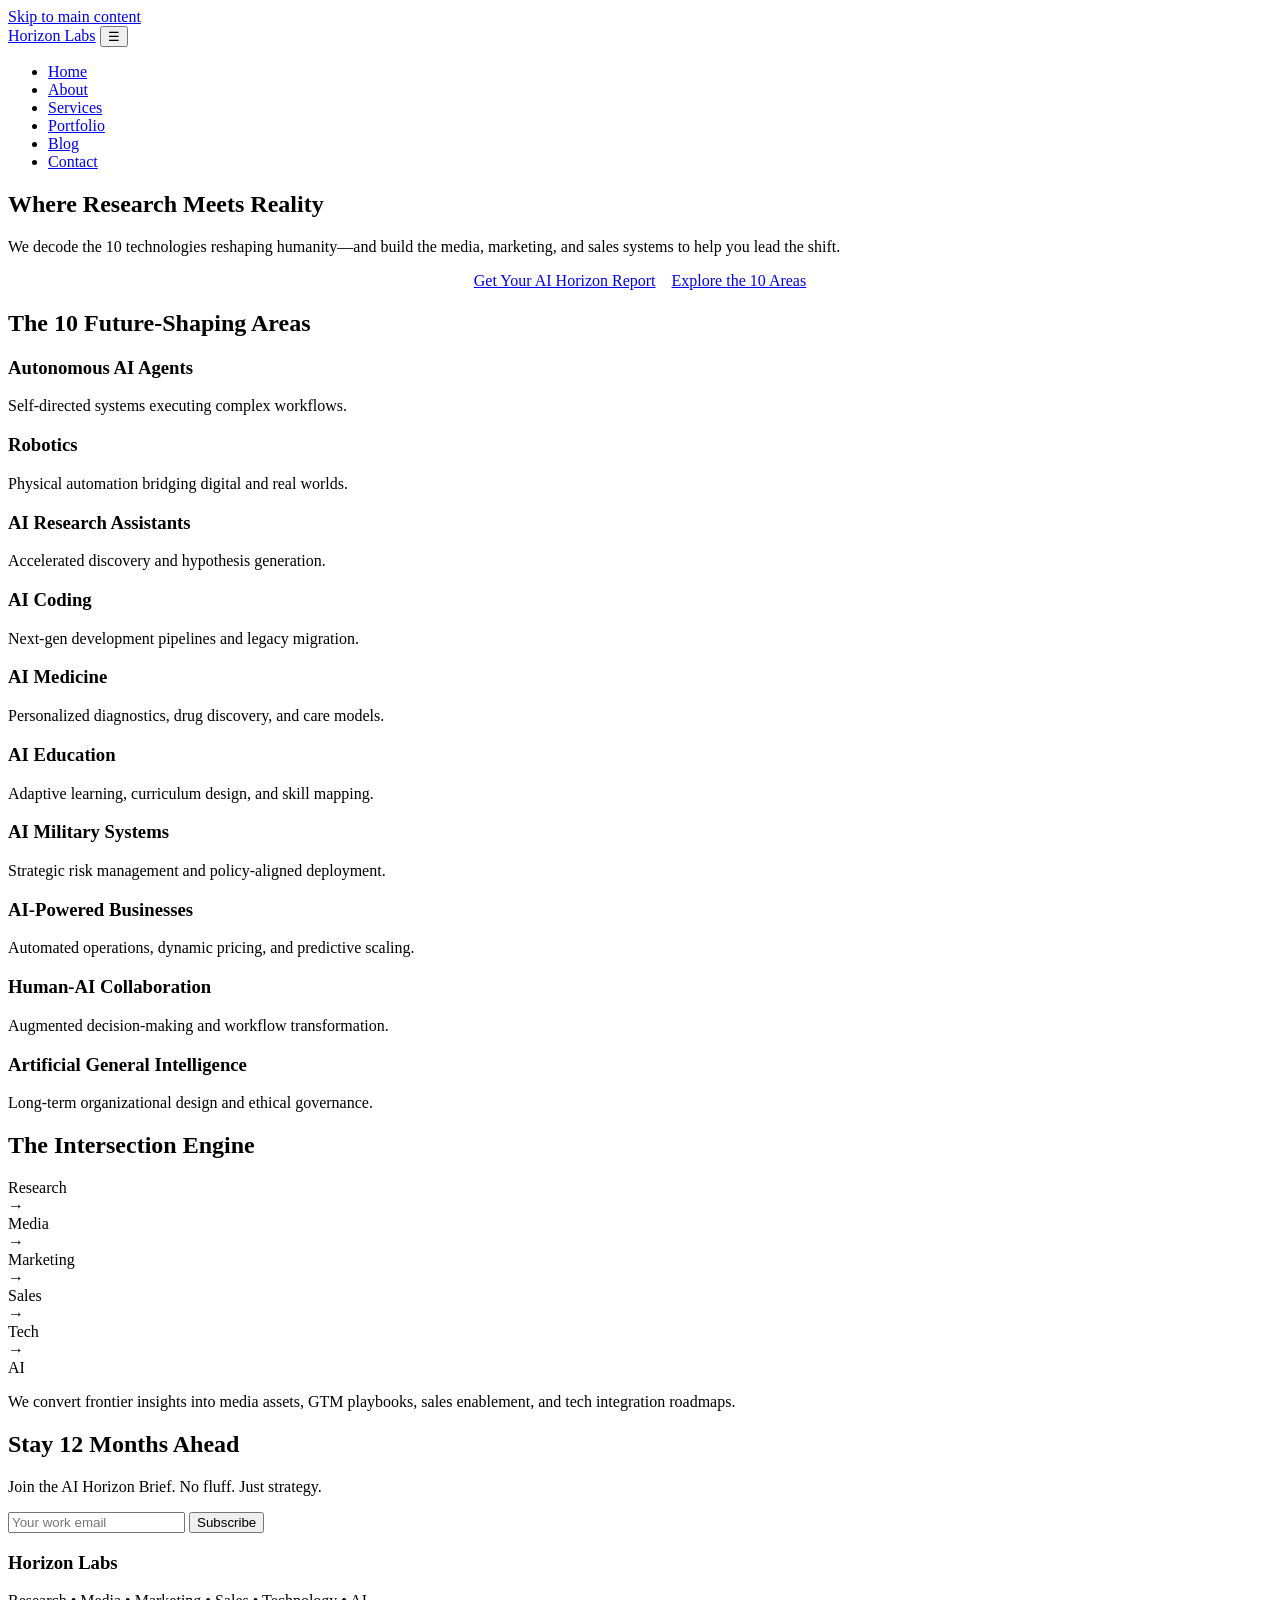
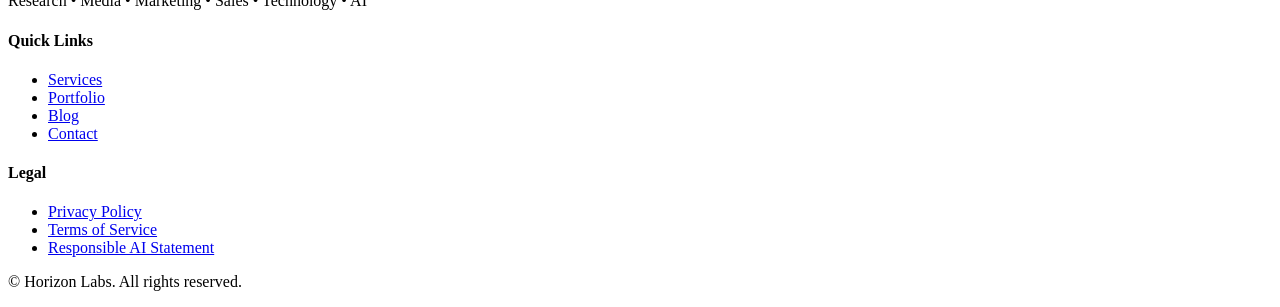
==== index.html @ a6e19e58 "Create index.html" ====
<!DOCTYPE html>
<html lang="en">
<head>
  <meta charset="UTF-8">
  <meta name="viewport" content="width=device-width, initial-scale=1.0">
  <meta name="description" content="We turn tomorrow’s AI breakthroughs into today’s business advantage. Research, media, marketing, sales, and tech integration for the next decade.">
  <title>Horizon Labs | AI Research & Market Strategy</title>
  <link rel="stylesheet" href="css/style.css">
  <link rel="icon" href="favicon/favicon.ico">
  <meta property="og:title" content="Horizon Labs | AI Research & Market Strategy">
  <meta property="og:description" content="We decode the 10 technologies reshaping humanity—and build the systems to help you lead the shift.">
  <meta property="og:type" content="website">
  <meta property="og:url" content="https://yourdomain.com">
  <meta property="og:image" content="images/og-image.jpg">
  <script type="application/ld+json">
  {"@context":"https://schema.org","@type":"Organization","name":"Horizon Labs","url":"https://yourdomain.com","logo":"images/logo.png","description":"Research, media, marketing, sales, and technology integration for AI-driven futures."}
  </script>
</head>
<body>
  <a href="#main-content" class="skip-link">Skip to main content</a>
  <header class="site-header">
    <nav class="nav" aria-label="Main navigation">
      <a href="index.html" class="logo" aria-label="Horizon Labs Home">Horizon Labs</a>
      <button class="nav-toggle" aria-expanded="false" aria-controls="main-menu" aria-label="Toggle navigation">☰</button>
      <ul id="main-menu" class="nav-list">
        <li><a href="index.html" aria-current="page">Home</a></li>
        <li><a href="about.html">About</a></li>
        <li><a href="services.html">Services</a></li>
        <li><a href="portfolio.html">Portfolio</a></li>
        <li><a href="blog.html">Blog</a></li>
        <li><a href="contact.html" class="btn btn-sm">Contact</a></li>
      </ul>
    </nav>
  </header>

  <main id="main-content">
    <section class="hero">
      <div class="container text-center">
        <h1>Where Research Meets Reality</h1>
        <p class="hero-sub">We decode the 10 technologies reshaping humanity—and build the media, marketing, and sales systems to help you lead the shift.</p>
        <div style="display:flex; gap:1rem; justify-content:center; flex-wrap:wrap;">
          <a href="contact.html" class="btn btn-primary">Get Your AI Horizon Report</a>
          <a href="#areas" class="btn btn-outline">Explore the 10 Areas</a>
        </div>
      </div>
    </section>

    <section class="section bg-light" id="areas">
      <div class="container">
        <h2 class="section-title">The 10 Future-Shaping Areas</h2>
        <div class="grid-3">
          <article class="card fade-in"><h3>Autonomous AI Agents</h3><p>Self-directed systems executing complex workflows.</p></article>
          <article class="card fade-in"><h3>Robotics</h3><p>Physical automation bridging digital and real worlds.</p></article>
          <article class="card fade-in"><h3>AI Research Assistants</h3><p>Accelerated discovery and hypothesis generation.</p></article>
          <article class="card fade-in"><h3>AI Coding</h3><p>Next-gen development pipelines and legacy migration.</p></article>
          <article class="card fade-in"><h3>AI Medicine</h3><p>Personalized diagnostics, drug discovery, and care models.</p></article>
          <article class="card fade-in"><h3>AI Education</h3><p>Adaptive learning, curriculum design, and skill mapping.</p></article>
          <article class="card fade-in"><h3>AI Military Systems</h3><p>Strategic risk management and policy-aligned deployment.</p></article>
          <article class="card fade-in"><h3>AI-Powered Businesses</h3><p>Automated operations, dynamic pricing, and predictive scaling.</p></article>
          <article class="card fade-in"><h3>Human-AI Collaboration</h3><p>Augmented decision-making and workflow transformation.</p></article>
          <article class="card fade-in"><h3>Artificial General Intelligence</h3><p>Long-term organizational design and ethical governance.</p></article>
        </div>
      </div>
    </section>

    <section class="section" id="how-we-work">
      <div class="container text-center">
        <h2 class="section-title">The Intersection Engine</h2>
        <div class="process-flow">
          <div class="step">Research</div><div class="arrow">→</div>
          <div class="step">Media</div><div class="arrow">→</div>
          <div class="step">Marketing</div><div class="arrow">→</div>
          <div class="step">Sales</div><div class="arrow">→</div>
          <div class="step">Tech</div><div class="arrow">→</div>
          <div class="step">AI</div>
        </div>
        <p>We convert frontier insights into media assets, GTM playbooks, sales enablement, and tech integration roadmaps.</p>
      </div>
    </section>

    <section class="section bg-dark text-center" id="newsletter">
      <div class="container">
        <h2>Stay 12 Months Ahead</h2>
        <p>Join the AI Horizon Brief. No fluff. Just strategy.</p>
        <form class="newsletter-form" action="https://formspree.io/f/YOUR_FORM_ID" method="POST">
          <input type="email" name="email" placeholder="Your work email" required aria-label="Email address">
          <button type="submit" class="btn btn-primary">Subscribe</button>
        </form>
      </div>
    </section>
  </main>

  <footer class="site-footer">
    <div class="container">
      <div class="footer-grid">
        <div><h3>Horizon Labs</h3><p>Research • Media • Marketing • Sales • Technology • AI</p></div>
        <div><h4>Quick Links</h4><ul class="footer-links"><li><a href="services.html">Services</a></li><li><a href="portfolio.html">Portfolio</a></li><li><a href="blog.html">Blog</a></li><li><a href="contact.html">Contact</a></li></ul></div>
        <div><h4>Legal</h4><ul class="footer-links"><li><a href="#">Privacy Policy</a></li><li><a href="#">Terms of Service</a></li><li><a href="#">Responsible AI Statement</a></li></ul></div>
      </div>
      <p class="copyright">&copy; <span id="year"></span> Horizon Labs. All rights reserved.</p>
    </div>
  </footer>
  <script src="js/script.js" defer></script>
</body>
</html>
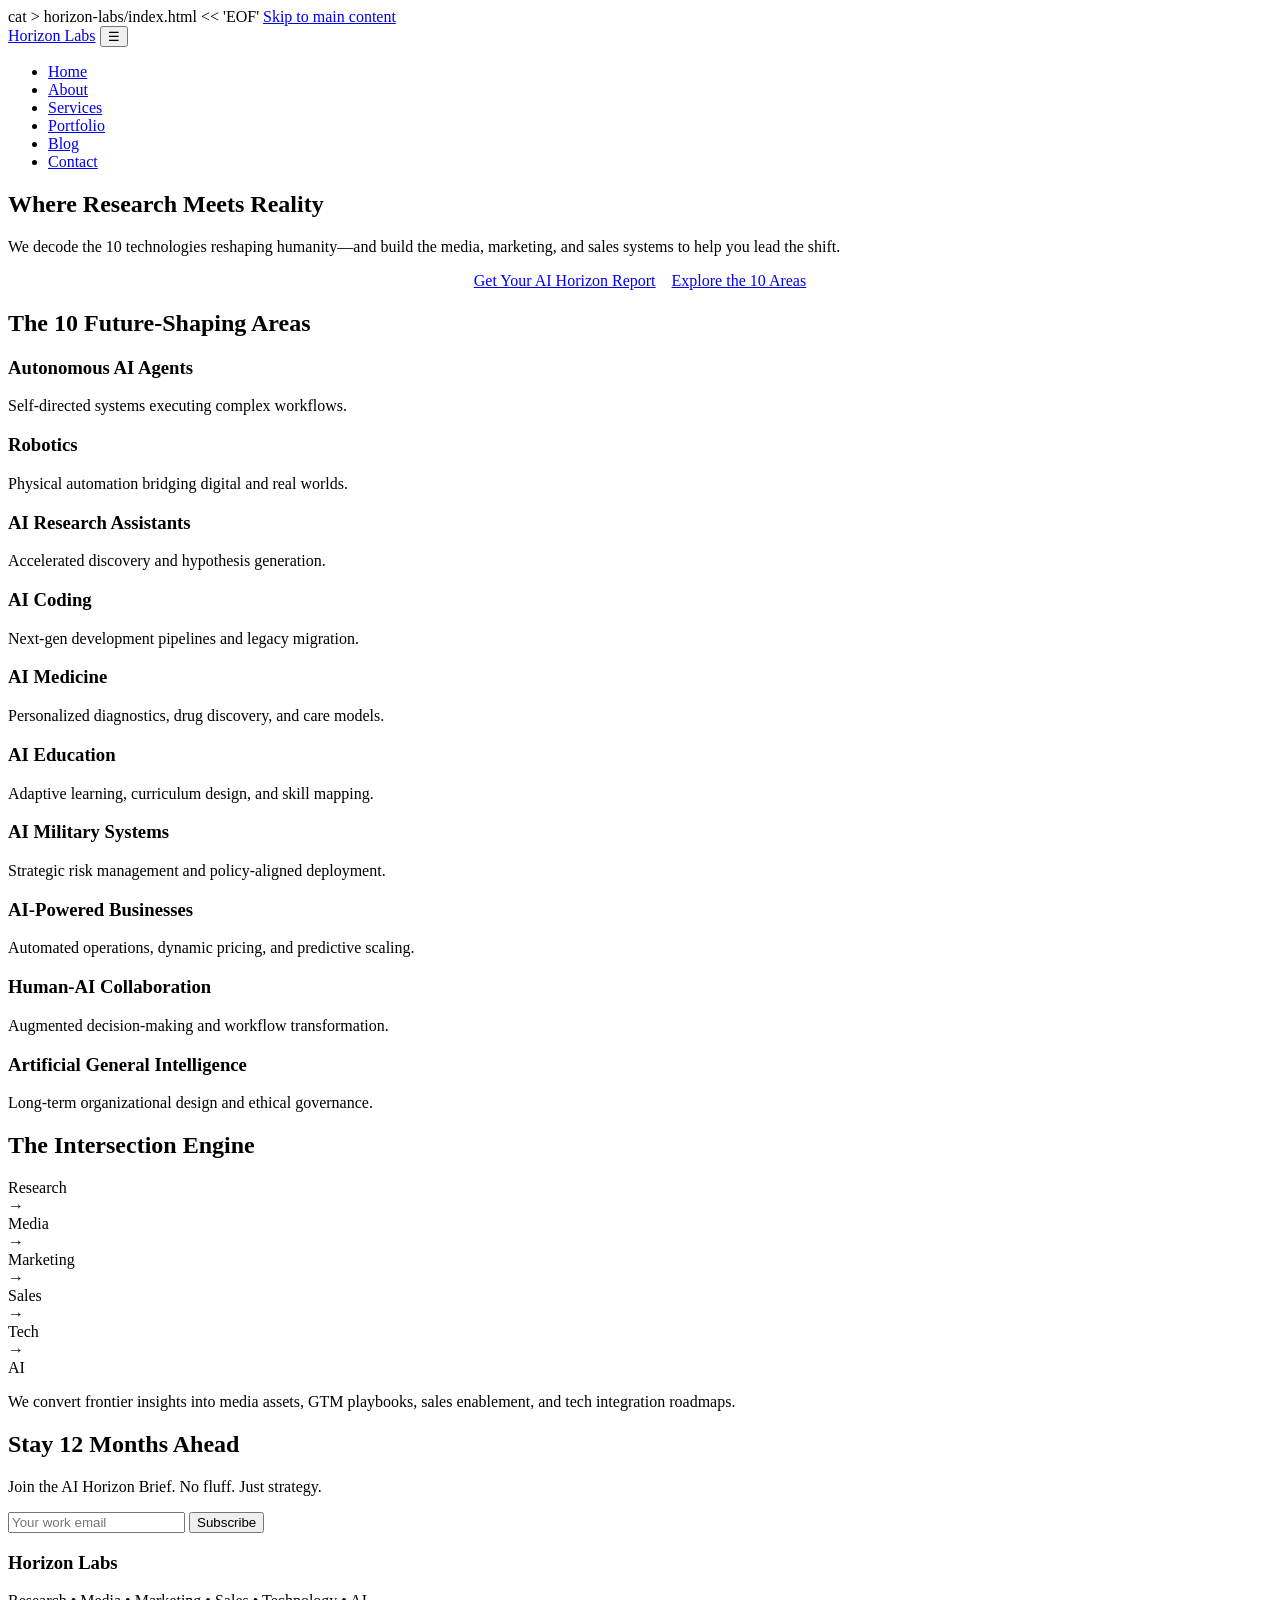
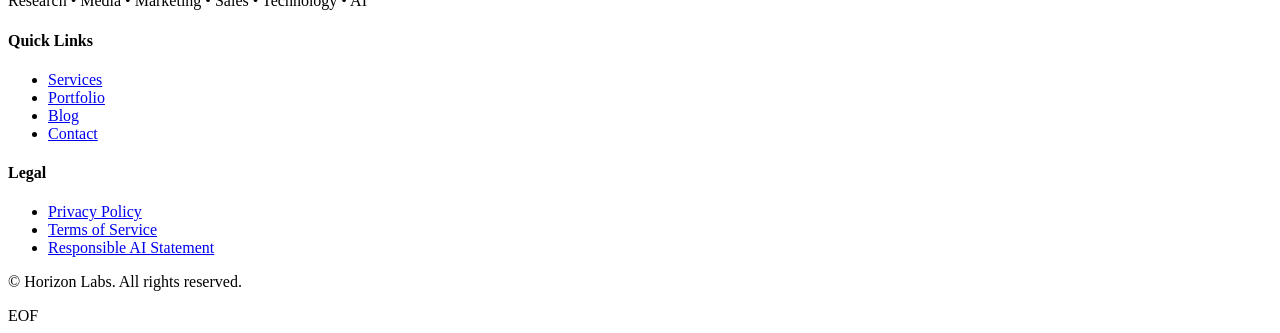
==== commit d958adc2: "Rename index1.html to index.html" ====
--- a/index.html
+++ b/index.html
@@ -1,3 +1,4 @@
+cat > horizon-labs/index.html << 'EOF'
 <!DOCTYPE html>
 <html lang="en">
 <head>
@@ -103,3 +104,5 @@
   <script src="js/script.js" defer></script>
 </body>
 </html>
+EOF
+
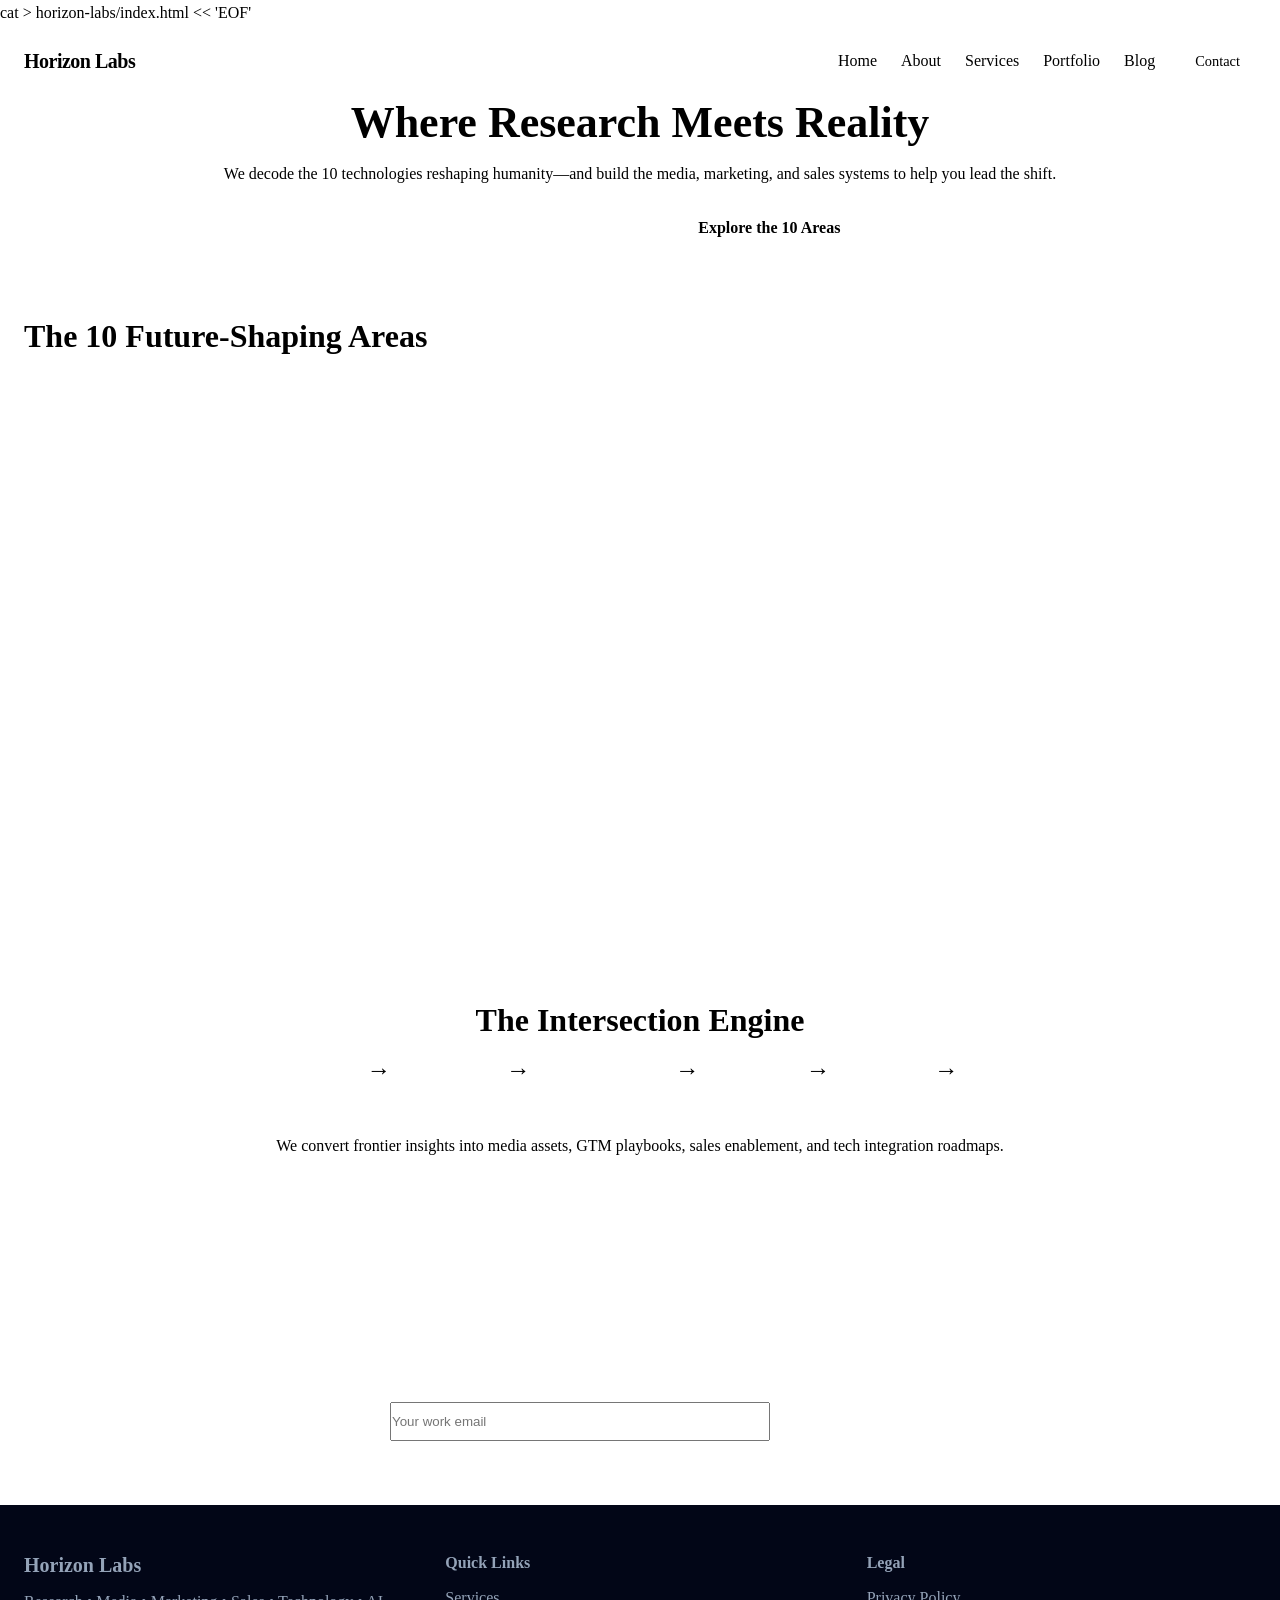
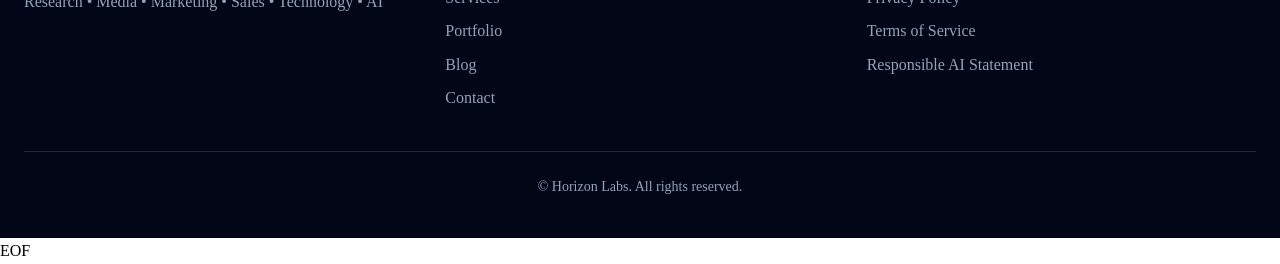
==== commit 72692178: "Update index.html" ====
--- a/index.html
+++ b/index.html
@@ -83,7 +83,7 @@
       <div class="container">
         <h2>Stay 12 Months Ahead</h2>
         <p>Join the AI Horizon Brief. No fluff. Just strategy.</p>
-        <form class="newsletter-form" action="https://formspree.io/f/YOUR_FORM_ID" method="POST">
+        <form class="newsletter-form" action="https://formspree.io/f/xrpbajay" method="POST">
           <input type="email" name="email" placeholder="Your work email" required aria-label="Email address">
           <button type="submit" class="btn btn-primary">Subscribe</button>
         </form>
--- a/css/style.css
+++ b/css/style.css
@@ -0,0 +1,97 @@
+cat > horizon-labs/css/style.css << 'EOF'
+:root {
+  --color-primary: #0f172a;
+  --color-accent: #3b82f6;
+  --color-accent-hover: #2563eb;
+  --color-text: #1e293b;
+  --color-text-light: #64748b;
+  --color-bg: #ffffff;
+  --color-bg-light: #f8fafc;
+  --color-bg-dark: #0f172a;
+  --color-border: #e2e8f0;
+  --color-success: #22c55e;
+  --color-error: #ef4444;
+  --font-sans: system-ui, -apple-system, "Segoe UI", Roboto, "Helvetica Neue", Arial, sans-serif;
+  --max-width: 1100px;
+  --radius: 8px;
+  --radius-lg: 12px;
+  --shadow: 0 4px 6px -1px rgba(0,0,0,0.1), 0 2px 4px -1px rgba(0,0,0,0.06);
+  --shadow-hover: 0 10px 15px -3px rgba(0,0,0,0.1), 0 4px 6px -2px rgba(0,0,0,0.05);
+  --transition: all 0.2s ease;
+}
+
+*, *::before, *::after { box-sizing: border-box; margin: 0; padding: 0; }
+html { scroll-behavior: smooth; font-size: 16px; }
+body { font-family: var(--font-sans); color: var(--color-text); line-height: 1.6; background: var(--color-bg); }
+img { max-width: 100%; height: auto; display: block; }
+a { color: var(--color-accent); text-decoration: none; transition: var(--transition); }
+a:hover { color: var(--color-accent-hover); }
+ul { list-style: none; }
+h1, h2, h3, h4 { line-height: 1.2; color: var(--color-primary); margin-bottom: 0.75rem; }
+h1 { font-size: clamp(2rem, 5vw, 2.75rem); font-weight: 800; }
+h2 { font-size: clamp(1.5rem, 4vw, 2rem); font-weight: 700; }
+h3 { font-size: 1.25rem; font-weight: 600; }
+p { margin-bottom: 1rem; color: var(--color-text-light); }
+
+.skip-link { position: absolute; top: -40px; left: 0; background: var(--color-accent); color: white; padding: 0.5rem 1rem; z-index: 100; transition: top 0.2s; font-weight: 600; }
+.skip-link:focus { top: 0; }
+:focus-visible { outline: 3px solid var(--color-accent); outline-offset: 2px; }
+
+.container { max-width: var(--max-width); margin: 0 auto; padding: 0 1.5rem; }
+.section { padding: 4rem 0; }
+.bg-light { background: var(--color-bg-light); }
+.bg-dark { background: var(--color-bg-dark); color: white; }
+.text-center { text-align: center; }
+
+.site-header { background: var(--color-bg); border-bottom: 1px solid var(--color-border); position: sticky; top: 0; z-index: 50; }
+.nav { display: flex; justify-content: space-between; align-items: center; padding: 1rem 1.5rem; max-width: var(--max-width); margin: 0 auto; }
+.logo { font-weight: 800; font-size: 1.25rem; color: var(--color-primary); letter-spacing: -0.5px; }
+.nav-list { display: flex; gap: 1.5rem; align-items: center; }
+.nav-list a { color: var(--color-text); font-weight: 500; }
+.nav-list a:hover { color: var(--color-accent); }
+.nav-toggle { display: none; background: none; border: none; font-size: 1.5rem; cursor: pointer; padding: 0.25rem; }
+
+.btn { display: inline-block; padding: 0.75rem 1.5rem; border-radius: var(--radius); font-weight: 600; cursor: pointer; border: none; transition: var(--transition); text-align: center; }
+.btn-primary { background: var(--color-accent); color: white; }
+.btn-primary:hover { background: var(--color-accent-hover); transform: translateY(-2px); box-shadow: 0 4px 12px rgba(59,130,246,0.4); }
+.btn-outline { background: transparent; border: 2px solid var(--color-accent); color: var(--color-accent); }
+.btn-outline:hover { background: var(--color-accent); color: white; }
+.btn-sm { padding: 0.5rem 1rem; font-size: 0.9rem; }
+
+.grid-2 { display: grid; grid-template-columns: repeat(auto-fit, minmax(300px, 1fr)); gap: 1.5rem; }
+.grid-3 { display: grid; grid-template-columns: repeat(auto-fit, minmax(280px, 1fr)); gap: 1.5rem; }
+.card { background: white; padding: 1.5rem; border-radius: var(--radius-lg); box-shadow: var(--shadow); border: 1px solid var(--color-border); transition: var(--transition); }
+.card:hover { box-shadow: var(--shadow-hover); transform: translateY(-4px); }
+.card h3 { margin-bottom: 0.5rem; }
+.card p { font-size: 0.95rem; margin-bottom: 1rem; }
+.card-meta { font-size: 0.85rem; color: var(--color-text-light); margin-bottom: 0.75rem; }
+.tag { display: inline-block; background: #e0f2fe; color: #0369a1; padding: 0.25rem 0.5rem; border-radius: 20px; font-size: 0.75rem; font-weight: 600; margin-right: 0.5rem; margin-bottom: 0.5rem; }
+
+.process-flow { display: flex; flex-wrap: wrap; justify-content: center; gap: 1rem; margin-bottom: 2rem; }
+.step { background: var(--color-primary); color: white; padding: 0.75rem 1.25rem; border-radius: 20px; font-weight: 600; }
+.arrow { font-size: 1.5rem; color: var(--color-text-light); }
+
+.form-group { margin-bottom: 1rem; }
+.form-group label { display: block; margin-bottom: 0.5rem; font-weight: 500; }
+.form-group input, .form-group textarea, .form-group select { width: 100%; padding: 0.75rem; border: 1px solid var(--color-border); border-radius: var(--radius); font-family: inherit; font-size: 1rem; }
+.form-group textarea { resize: vertical; min-height: 120px; }
+.newsletter-form { display: flex; gap: 0.5rem; max-width: 500px; margin: 1.5rem auto 0; flex-wrap: wrap; justify-content: center; }
+.newsletter-form input { flex: 1; min-width: 200px; }
+
+.site-footer { background: #020617; color: #94a3b8; padding: 3rem 0 1.5rem; }
+.footer-grid { display: grid; grid-template-columns: repeat(auto-fit, minmax(200px, 1fr)); gap: 2rem; margin-bottom: 2rem; }
+.footer-links li { margin-bottom: 0.5rem; }
+.copyright { text-align: center; font-size: 0.875rem; border-top: 1px solid #1e293b; padding-top: 1.5rem; }
+
+.fade-in { opacity: 0; transform: translateY(15px); transition: opacity 0.6s ease, transform 0.6s ease; }
+.fade-in.visible { opacity: 1; transform: translateY(0); }
+
+@media (max-width: 768px) {
+  .nav-list { display: none; flex-direction: column; position: absolute; top: 100%; left: 0; right: 0; background: white; padding: 1rem; border-bottom: 1px solid var(--color-border); box-shadow: 0 4px 6px rgba(0,0,0,0.1); }
+  .nav-list.active { display: flex; }
+  .nav-toggle { display: block; }
+  .process-flow { flex-direction: column; align-items: center; }
+  .arrow { transform: rotate(90deg); margin: 0.5rem 0; }
+  .hero { padding: 3rem 0; }
+}
+EOF
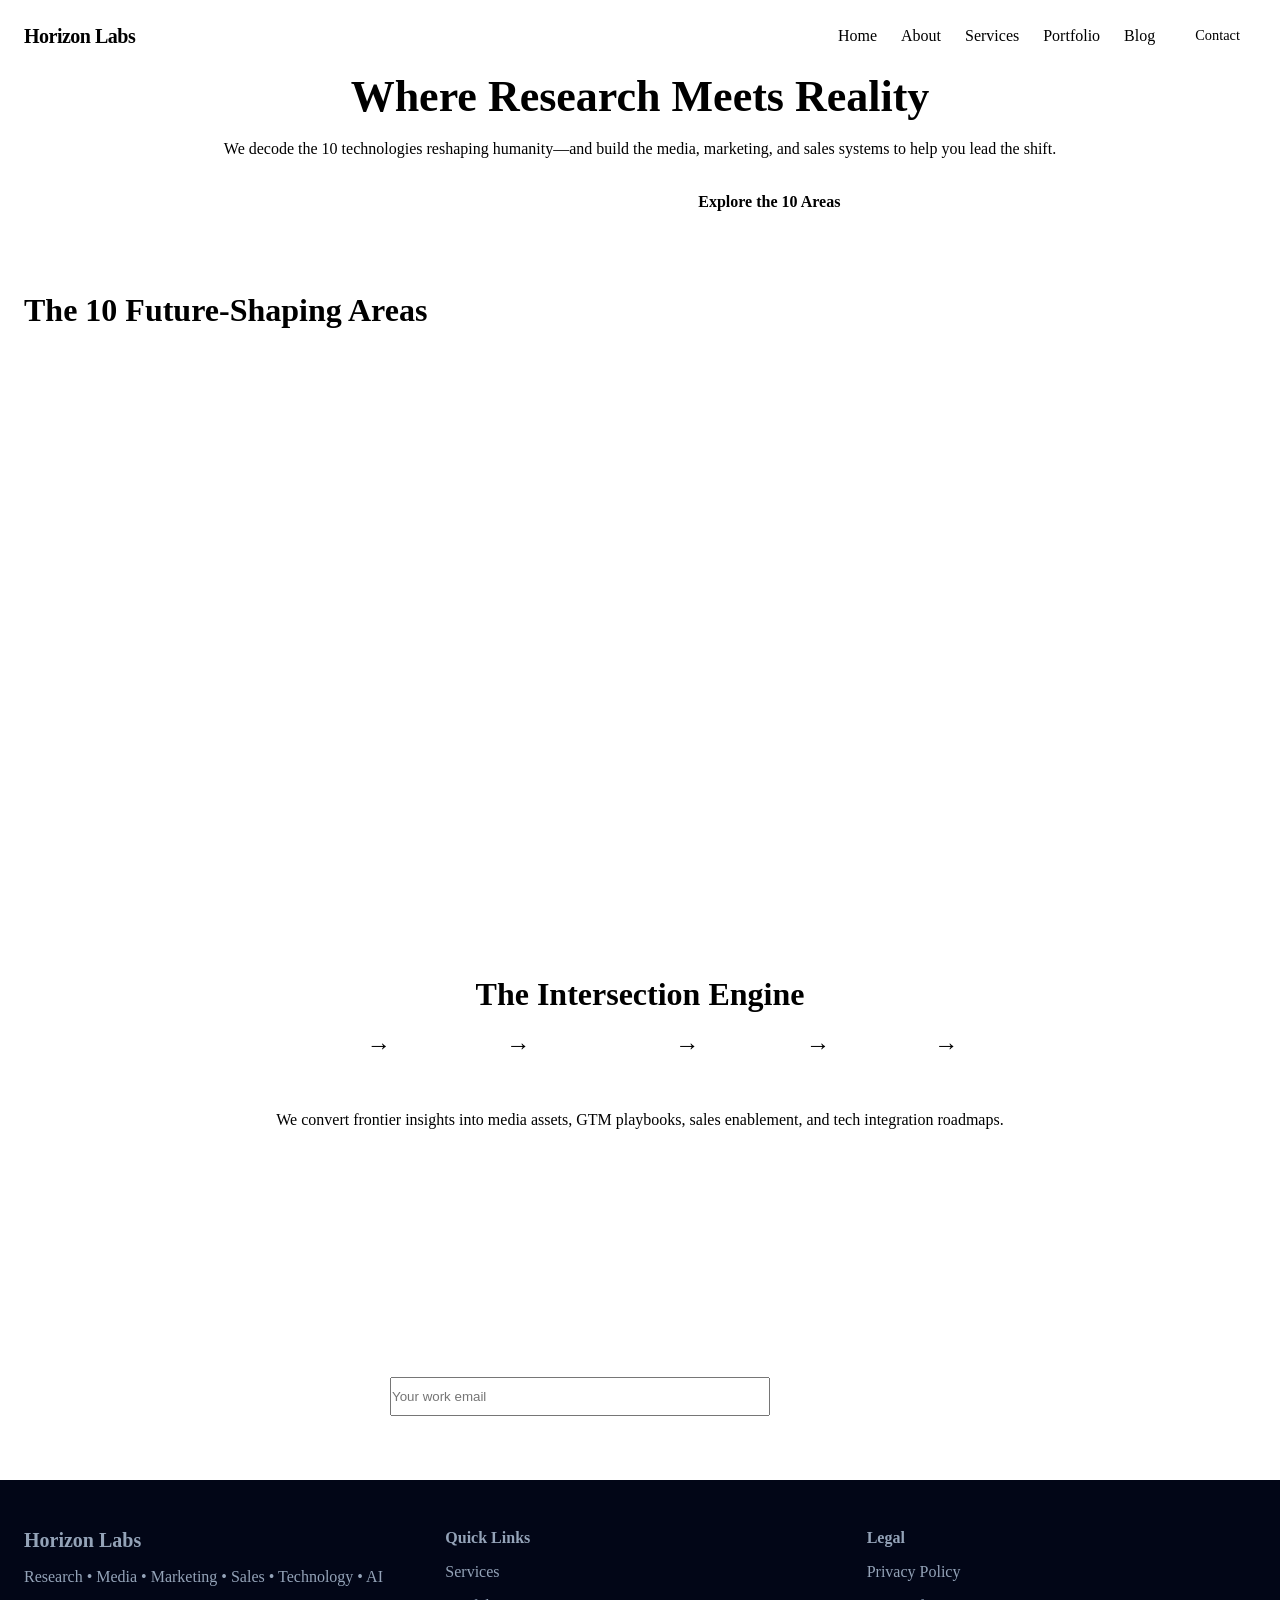
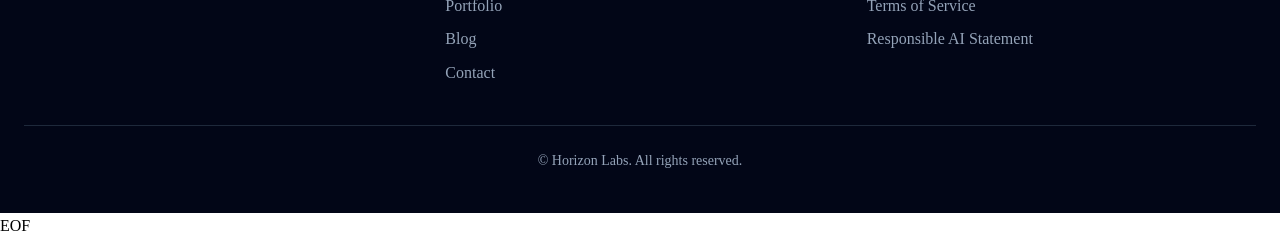
==== commit ad4ce08e: "Update index.html" ====
--- a/index.html
+++ b/index.html
@@ -1,4 +1,3 @@
-cat > horizon-labs/index.html << 'EOF'
 <!DOCTYPE html>
 <html lang="en">
 <head>
@@ -7,7 +6,10 @@
   <meta name="description" content="We turn tomorrow’s AI breakthroughs into today’s business advantage. Research, media, marketing, sales, and tech integration for the next decade.">
   <title>Horizon Labs | AI Research & Market Strategy</title>
   <link rel="stylesheet" href="css/style.css">
-  <link rel="icon" href="favicon/favicon.ico">
+  <link rel="apple-touch-icon" sizes="180x180" href="favicon/apple-touch-icon.png">
+<link rel="icon" type="image/png" sizes="32x32" href="favicon/favicon-32x32.png">
+<link rel="icon" type="image/png" sizes="16x16" href="favicon/favicon-16x16.png">
+<link rel="manifest" href="favicon/site.webmanifest">
   <meta property="og:title" content="Horizon Labs | AI Research & Market Strategy">
   <meta property="og:description" content="We decode the 10 technologies reshaping humanity—and build the systems to help you lead the shift.">
   <meta property="og:type" content="website">
@@ -19,6 +21,11 @@
 </head>
 <body>
   <a href="#main-content" class="skip-link">Skip to main content</a>
+  <div class="cloud-fog-container" aria-hidden="true">
+  <div class="cloud-layer layer-1"></div>
+  <div class="cloud-layer layer-2"></div>
+  <div class="cloud-layer layer-3"></div>
+</div>
   <header class="site-header">
     <nav class="nav" aria-label="Main navigation">
       <a href="index.html" class="logo" aria-label="Horizon Labs Home">Horizon Labs</a>
